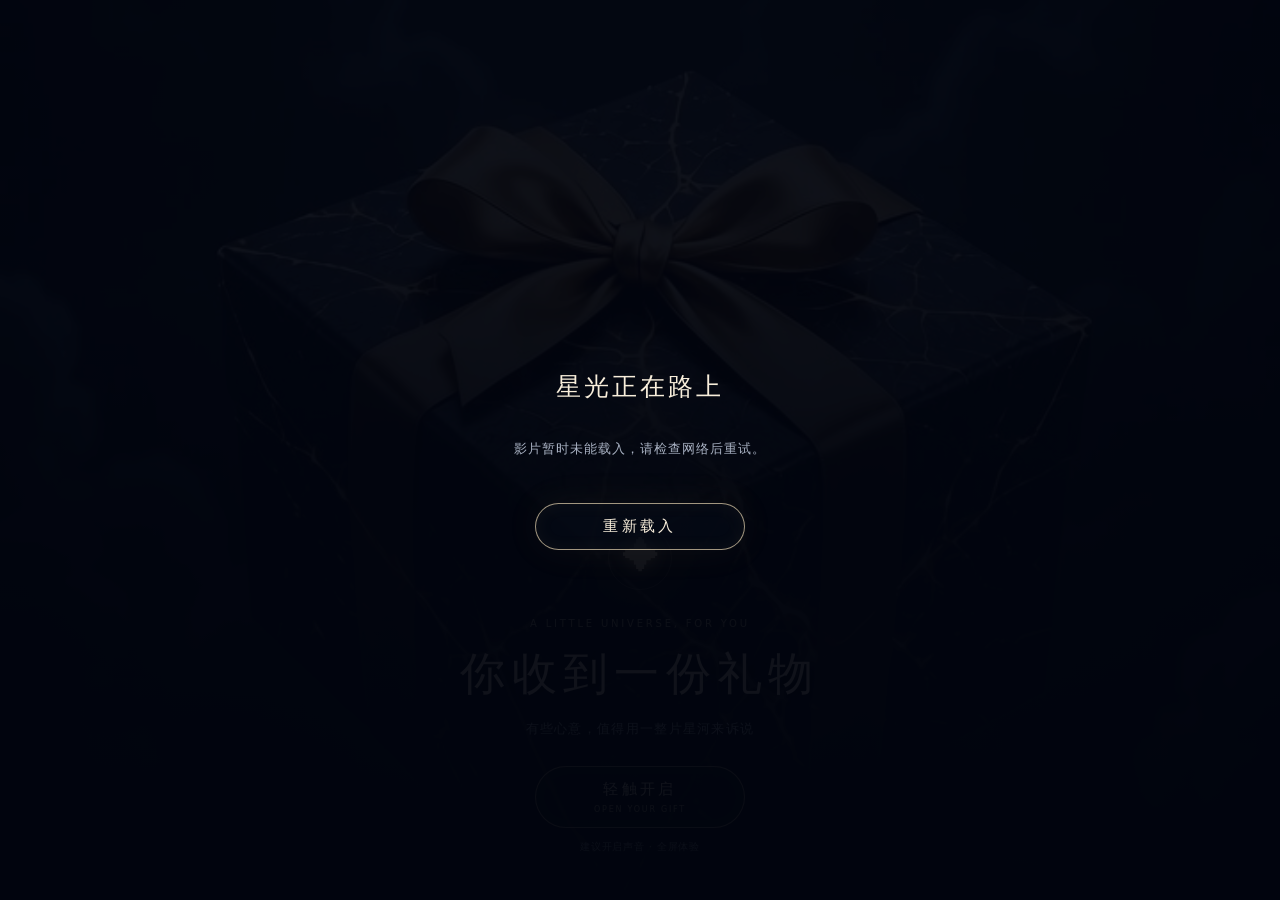
==== cinema/index.html @ 72a4c3af "Add one-minute full-screen cinematic gift" ====
<!doctype html>
<html lang="zh-CN">
<head>
  <meta charset="utf-8">
  <meta name="viewport" content="width=device-width,initial-scale=1,viewport-fit=cover,user-scalable=no">
  <meta name="theme-color" content="#02050e">
  <meta name="description" content="一份穿越星河而来的全屏电影礼物。">
  <title>予你星河 · 全屏电影礼物</title>
  <link rel="icon" href="data:image/svg+xml,%3Csvg xmlns='http://www.w3.org/2000/svg' viewBox='0 0 64 64'%3E%3Cpath fill='%23ead09a' d='M32 2l6 24 24 6-24 6-6 24-6-24-24-6 24-6z'/%3E%3C/svg%3E">
  <link rel="stylesheet" href="./style.css">
</head>
<body>
  <main id="experience" aria-label="全屏星河惊喜礼物">
    <video id="film" playsinline webkit-playsinline preload="auto" muted aria-label="星河电影特效"></video>
    <div class="shade" aria-hidden="true"></div>
    <div id="shake">
      <canvas id="particles" aria-hidden="true"></canvas>
      <div id="flash" aria-hidden="true"></div>
    </div>

    <section id="gate" class="screen gate">
      <div class="orb" aria-hidden="true"><i></i><b>✦</b></div>
      <p class="eyebrow">A LITTLE UNIVERSE, FOR YOU</p>
      <h1>你收到一份礼物</h1>
      <p class="sub">有些心意，值得用一整片星河来诉说</p>
      <button id="begin" class="primary"><span>轻触开启</span><small>OPEN YOUR GIFT</small></button>
      <p class="hint">建议开启声音 · 全屏体验</p>
    </section>

    <section id="opening" class="screen opening hidden" aria-live="polite">
      <div id="tap-prompt" class="tap-prompt hidden">
        <span>轻触礼盒，唤醒星河</span><small>TAP TO UNWRAP THE UNIVERSE</small><i></i>
      </div>
      <button id="gift-hit" class="gift-hit hidden" aria-label="轻触礼盒开启礼物"></button>
    </section>

    <section id="finale" class="screen finale hidden" aria-live="polite">
      <div class="finale-copy">
        <span class="star" aria-hidden="true">✦</span>
        <p class="eyebrow">A UNIVERSE OF GOOD WISHES</p>
        <p id="blessing" class="blessing">愿你被这个世界温柔以待</p>
        <div class="line" aria-hidden="true"></div>
        <p class="wish">愿此刻的星光，照亮往后的每一天</p>
      </div>
      <button id="replay" class="secondary">↻&nbsp; 再感受一次</button>
    </section>

    <section id="expired" class="screen expired hidden" aria-live="assertive">
      <span class="star" aria-hidden="true">✧</span>
      <h2>星光暂时离开了</h2>
      <p>这份礼物的此刻已经落幕</p>
      <button id="reopen" class="secondary">重新开启</button>
    </section>

    <section id="error" class="screen error hidden" role="alert">
      <h2>星光正在路上</h2><p id="error-detail">影片暂时未能载入，请检查网络后重试。</p>
      <button id="retry" class="primary"><span>重新载入</span></button>
    </section>

    <button id="sound" class="sound hidden" aria-label="关闭声音" aria-pressed="false">♪</button>
    <div id="loading" class="loading hidden" role="status"><i></i><span>正在点亮星光</span></div>
  </main>
  <script src="./app.js"></script>
</body>
</html>
---- cinema/style.css ----
:root{color-scheme:dark;--gold:#eddbb4;--ink:#02050e}*{box-sizing:border-box}html,body{margin:0;width:100%;height:100%;overflow:hidden;background:var(--ink);overscroll-behavior:none}body{font-family:"Noto Serif CJK SC","Songti SC","STSong",serif;color:#f8eedb;-webkit-tap-highlight-color:transparent}button{font:inherit;color:inherit;cursor:pointer}button:focus-visible{outline:2px solid #ffe6b5;outline-offset:5px}#experience{position:fixed;inset:0;width:100%;height:100vh;height:100dvh;overflow:hidden;isolation:isolate;background:#02050e;touch-action:manipulation}#film{position:absolute;inset:0;width:100%;height:100%;object-fit:cover;object-position:center;border:0;background:#02050e;opacity:0;transition:opacity 1.5s ease}#experience.playing #film{opacity:1}.shade{position:absolute;inset:0;pointer-events:none;background:linear-gradient(180deg,rgba(0,3,12,.13),transparent 30%,transparent 65%,rgba(0,3,12,.34));z-index:1}#shake{position:absolute;inset:0;z-index:3;pointer-events:none}#particles,#flash{position:absolute;inset:0;width:100%;height:100%;pointer-events:none}#flash{background:#fff8dc;opacity:0;mix-blend-mode:screen}.screen{position:absolute;inset:0;z-index:4;display:flex;align-items:center;flex-direction:column;text-align:center;padding:calc(28px + env(safe-area-inset-top)) 24px calc(28px + env(safe-area-inset-bottom));transition:opacity 1s ease,visibility 1s}.hidden{opacity:0!important;visibility:hidden!important;pointer-events:none!important}.gate{justify-content:flex-end;background:linear-gradient(180deg,rgba(1,4,12,.13) 0%,rgba(1,4,12,.04) 27%,rgba(1,4,12,.74) 58%,rgba(1,4,12,.97) 100%),url("./gate.jpg") center/cover no-repeat #02050e}.eyebrow{font-family:system-ui,sans-serif;font-size:10px;letter-spacing:.28em;font-weight:400;color:#c8bfa9;margin:24px 0 15px}.gate h1{font-size:clamp(29px,7.5vw,45px);font-weight:400;letter-spacing:.14em;margin:0 0 20px;text-shadow:0 2px 30px #000}.sub{font-size:13px;line-height:2;letter-spacing:.1em;color:#b9c2d1;margin:0}.orb{position:relative;width:130px;height:130px;display:grid;place-items:center;margin-bottom:8px}.orb b{font-size:35px;color:#fff0c9;text-shadow:0 0 18px #ffd991,0 0 65px #e9a84a;animation:breathe 3s ease-in-out infinite}.orb i{position:absolute;inset:16px;border:1px solid rgba(237,219,180,.28);border-radius:50%;animation:orbit 16s linear infinite}.orb i:nth-child(2){inset:1px;transform:rotate(63deg) scaleY(.36);border-color:rgba(237,219,180,.2);animation-direction:reverse;animation-duration:12s}.primary{position:relative;border:1px solid rgba(237,219,180,.68);border-radius:99px;background:rgba(7,13,27,.48);padding:13px 40px;min-width:210px;margin-top:34px;box-shadow:0 0 40px rgba(211,171,91,.06),inset 0 0 18px rgba(211,171,91,.05);transition:background .25s,transform .25s}.primary:hover{background:rgba(211,171,91,.12);transform:translateY(-1px)}.primary span{display:block;font-size:15px;letter-spacing:.22em}.primary small{display:block;font-family:system-ui,sans-serif;font-size:8px;letter-spacing:.22em;margin-top:6px;color:#c6baa1}.hint{font-family:system-ui,sans-serif;font-size:10px;letter-spacing:.08em;color:#939cac;margin-top:19px}.opening{pointer-events:none}.gift-hit{pointer-events:auto;position:absolute;left:20%;right:20%;top:28%;height:47%;border:0;background:transparent;border-radius:50%;touch-action:manipulation}.tap-prompt{position:absolute;bottom:calc(11% + env(safe-area-inset-bottom));left:15px;right:15px;animation:breathe 2.6s ease-in-out infinite;text-shadow:0 1px 10px #000}.tap-prompt span{display:block;font-size:15px;letter-spacing:.18em}.tap-prompt small{display:block;font:8px system-ui,sans-serif;letter-spacing:.18em;color:#c5bda9;margin-top:9px}.tap-prompt i{display:block;width:1px;height:33px;margin:17px auto 0;background:linear-gradient(#dcc38d,transparent)}.finale{justify-content:flex-end;pointer-events:none;background:linear-gradient(0deg,rgba(1,5,15,.44),transparent 60%)}.finale-copy{margin-bottom:5vh;animation:rise 2.4s ease both}.finale .star{font-size:22px;text-shadow:0 0 25px #e4c080}.finale .eyebrow{margin-top:12px}.blessing{font-size:clamp(21px,5.6vw,34px);line-height:1.8;letter-spacing:.14em;margin:4px auto;max-width:850px;white-space:pre-line;text-shadow:0 2px 25px #000,0 0 50px #000}.line{width:42px;height:1px;background:linear-gradient(90deg,transparent,#cbb98f,transparent);margin:22px auto}.wish{font-size:11px;letter-spacing:.12em;color:#c1c7d3;line-height:1.9;margin:0}.secondary{pointer-events:auto;border:1px solid rgba(220,204,167,.35);background:rgba(3,8,19,.4);border-radius:99px;padding:10px 20px;font-size:11px;letter-spacing:.1em;opacity:.85}.finale .secondary{position:absolute;bottom:calc(20px + env(safe-area-inset-bottom));font-family:system-ui,sans-serif}.expired,.error{justify-content:center;background:rgba(2,5,14,.94);z-index:8}.expired h2,.error h2{font-size:25px;font-weight:400;letter-spacing:.12em}.expired p,.error p{font-size:13px;color:#a9b2c3;letter-spacing:.08em;line-height:1.8}.expired .secondary,.error .primary{margin-top:30px}.sound{position:absolute;z-index:7;right:calc(16px + env(safe-area-inset-right));top:calc(16px + env(safe-area-inset-top));width:37px;height:37px;border-radius:50%;border:1px solid rgba(230,215,181,.22);background:rgba(3,8,18,.26);font:16px system-ui,sans-serif;color:#d9cba9}.sound[aria-pressed=true]{opacity:.5}.loading{position:absolute;z-index:9;left:50%;top:50%;transform:translate(-50%,-50%);display:flex;align-items:center;gap:12px;padding:12px 18px;border-radius:99px;background:rgba(1,4,12,.8);font:11px system-ui,sans-serif;color:#c7c9ce;white-space:nowrap}.loading i{width:13px;height:13px;border:1px solid #80755f;border-top-color:#f2dbac;border-radius:50%;animation:orbit 1s linear infinite}@keyframes orbit{to{transform:rotate(360deg)}}@keyframes breathe{50%{opacity:.55;transform:scale(.96)}}@keyframes rise{from{opacity:0;transform:translateY(20px)}to{opacity:1;transform:translateY(0)}}@media (orientation:landscape){.gate .orb{width:96px;height:96px;margin:0}.gate .eyebrow{margin-top:13px}.gate h1{margin-bottom:10px}.gate .primary{margin-top:23px}.gate .hint{margin-top:12px}.finale-copy{margin-bottom:4vh}.finale .star{font-size:16px}.finale .eyebrow{margin:7px 0}.blessing{font-size:26px}.line{margin:13px auto}.finale .secondary{bottom:16px;right:22px}.tap-prompt{bottom:7%}}@media (max-height:560px){.gate .orb{display:none}.gate .eyebrow{margin-top:0}.gate h1{font-size:28px}.gate .sub{font-size:12px}.finale-copy{margin-bottom:1vh}.wish{display:none}}@media (prefers-reduced-motion:reduce){.orb i,.orb b,.tap-prompt{animation:none}}

.gate .eyebrow{margin-top:12px}.gate h1{margin-bottom:12px}.gate .primary{margin-top:24px}.gate .hint{margin-bottom:2vh}
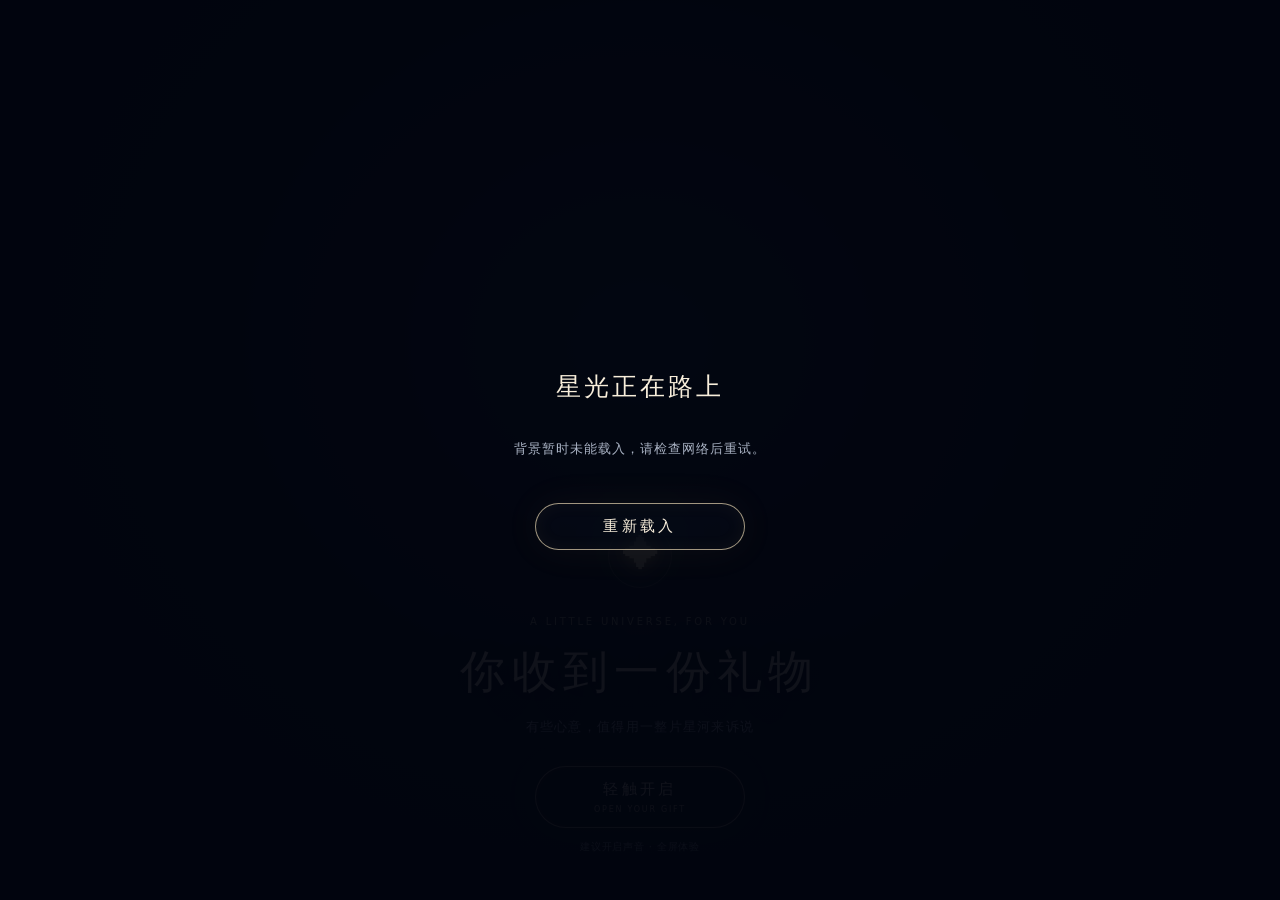
==== commit 14db6541: "Add true fullscreen and live interactive gift" ====
--- a/cinema/index.html
+++ b/cinema/index.html
@@ -3,16 +3,23 @@
 <head>
   <meta charset="utf-8">
   <meta name="viewport" content="width=device-width,initial-scale=1,viewport-fit=cover,user-scalable=no">
-  <meta name="theme-color" content="#02050e">
+  <meta name="theme-color" content="#000000">
+  <meta name="apple-mobile-web-app-capable" content="yes">
+  <meta name="mobile-web-app-capable" content="yes">
+  <meta name="apple-mobile-web-app-status-bar-style" content="black-translucent">
+  <meta name="apple-mobile-web-app-title" content="予你星河">
   <meta name="description" content="一份穿越星河而来的全屏电影礼物。">
   <title>予你星河 · 全屏电影礼物</title>
   <link rel="icon" href="data:image/svg+xml,%3Csvg xmlns='http://www.w3.org/2000/svg' viewBox='0 0 64 64'%3E%3Cpath fill='%23ead09a' d='M32 2l6 24 24 6-24 6-6 24-6-24-24-6 24-6z'/%3E%3C/svg%3E">
+  <link rel="manifest" href="./manifest.webmanifest">
+  <link rel="apple-touch-icon" href="./icons/icon-192.png">
   <link rel="stylesheet" href="./style.css">
 </head>
 <body>
   <main id="experience" aria-label="全屏星河惊喜礼物">
     <video id="film" playsinline webkit-playsinline preload="auto" muted aria-label="星河电影特效"></video>
     <div class="shade" aria-hidden="true"></div>
+    <canvas id="gift-canvas" aria-label="可点击打开的实时三维礼盒"></canvas>
     <div id="shake">
       <canvas id="particles" aria-hidden="true"></canvas>
       <div id="flash" aria-hidden="true"></div>
@@ -29,7 +36,7 @@
 
     <section id="opening" class="screen opening hidden" aria-live="polite">
       <div id="tap-prompt" class="tap-prompt hidden">
-        <span>轻触礼盒，唤醒星河</span><small>TAP TO UNWRAP THE UNIVERSE</small><i></i>
+        <span id="tap-label">连续轻触礼盒 · 唤醒星河</span><small id="tap-count">TAP TO CRACK · 0 / 3</small><i></i>
       </div>
       <button id="gift-hit" class="gift-hit hidden" aria-label="轻触礼盒开启礼物"></button>
     </section>
@@ -58,8 +65,9 @@
     </section>
 
     <button id="sound" class="sound hidden" aria-label="关闭声音" aria-pressed="false">♪</button>
+    <div id="ios-hint" class="ios-hint hidden" role="status">用 Safari 分享菜单「添加到主屏幕」，即可真正全屏打开</div>
     <div id="loading" class="loading hidden" role="status"><i></i><span>正在点亮星光</span></div>
   </main>
-  <script src="./app.js"></script>
+  <script type="module" src="./app.js"></script>
 </body>
 </html>
--- a/cinema/style.css
+++ b/cinema/style.css
@@ -1,3 +1,7 @@
 :root{color-scheme:dark;--gold:#eddbb4;--ink:#02050e}*{box-sizing:border-box}html,body{margin:0;width:100%;height:100%;overflow:hidden;background:var(--ink);overscroll-behavior:none}body{font-family:"Noto Serif CJK SC","Songti SC","STSong",serif;color:#f8eedb;-webkit-tap-highlight-color:transparent}button{font:inherit;color:inherit;cursor:pointer}button:focus-visible{outline:2px solid #ffe6b5;outline-offset:5px}#experience{position:fixed;inset:0;width:100%;height:100vh;height:100dvh;overflow:hidden;isolation:isolate;background:#02050e;touch-action:manipulation}#film{position:absolute;inset:0;width:100%;height:100%;object-fit:cover;object-position:center;border:0;background:#02050e;opacity:0;transition:opacity 1.5s ease}#experience.playing #film{opacity:1}.shade{position:absolute;inset:0;pointer-events:none;background:linear-gradient(180deg,rgba(0,3,12,.13),transparent 30%,transparent 65%,rgba(0,3,12,.34));z-index:1}#shake{position:absolute;inset:0;z-index:3;pointer-events:none}#particles,#flash{position:absolute;inset:0;width:100%;height:100%;pointer-events:none}#flash{background:#fff8dc;opacity:0;mix-blend-mode:screen}.screen{position:absolute;inset:0;z-index:4;display:flex;align-items:center;flex-direction:column;text-align:center;padding:calc(28px + env(safe-area-inset-top)) 24px calc(28px + env(safe-area-inset-bottom));transition:opacity 1s ease,visibility 1s}.hidden{opacity:0!important;visibility:hidden!important;pointer-events:none!important}.gate{justify-content:flex-end;background:linear-gradient(180deg,rgba(1,4,12,.13) 0%,rgba(1,4,12,.04) 27%,rgba(1,4,12,.74) 58%,rgba(1,4,12,.97) 100%),url("./gate.jpg") center/cover no-repeat #02050e}.eyebrow{font-family:system-ui,sans-serif;font-size:10px;letter-spacing:.28em;font-weight:400;color:#c8bfa9;margin:24px 0 15px}.gate h1{font-size:clamp(29px,7.5vw,45px);font-weight:400;letter-spacing:.14em;margin:0 0 20px;text-shadow:0 2px 30px #000}.sub{font-size:13px;line-height:2;letter-spacing:.1em;color:#b9c2d1;margin:0}.orb{position:relative;width:130px;height:130px;display:grid;place-items:center;margin-bottom:8px}.orb b{font-size:35px;color:#fff0c9;text-shadow:0 0 18px #ffd991,0 0 65px #e9a84a;animation:breathe 3s ease-in-out infinite}.orb i{position:absolute;inset:16px;border:1px solid rgba(237,219,180,.28);border-radius:50%;animation:orbit 16s linear infinite}.orb i:nth-child(2){inset:1px;transform:rotate(63deg) scaleY(.36);border-color:rgba(237,219,180,.2);animation-direction:reverse;animation-duration:12s}.primary{position:relative;border:1px solid rgba(237,219,180,.68);border-radius:99px;background:rgba(7,13,27,.48);padding:13px 40px;min-width:210px;margin-top:34px;box-shadow:0 0 40px rgba(211,171,91,.06),inset 0 0 18px rgba(211,171,91,.05);transition:background .25s,transform .25s}.primary:hover{background:rgba(211,171,91,.12);transform:translateY(-1px)}.primary span{display:block;font-size:15px;letter-spacing:.22em}.primary small{display:block;font-family:system-ui,sans-serif;font-size:8px;letter-spacing:.22em;margin-top:6px;color:#c6baa1}.hint{font-family:system-ui,sans-serif;font-size:10px;letter-spacing:.08em;color:#939cac;margin-top:19px}.opening{pointer-events:none}.gift-hit{pointer-events:auto;position:absolute;left:20%;right:20%;top:28%;height:47%;border:0;background:transparent;border-radius:50%;touch-action:manipulation}.tap-prompt{position:absolute;bottom:calc(11% + env(safe-area-inset-bottom));left:15px;right:15px;animation:breathe 2.6s ease-in-out infinite;text-shadow:0 1px 10px #000}.tap-prompt span{display:block;font-size:15px;letter-spacing:.18em}.tap-prompt small{display:block;font:8px system-ui,sans-serif;letter-spacing:.18em;color:#c5bda9;margin-top:9px}.tap-prompt i{display:block;width:1px;height:33px;margin:17px auto 0;background:linear-gradient(#dcc38d,transparent)}.finale{justify-content:flex-end;pointer-events:none;background:linear-gradient(0deg,rgba(1,5,15,.44),transparent 60%)}.finale-copy{margin-bottom:5vh;animation:rise 2.4s ease both}.finale .star{font-size:22px;text-shadow:0 0 25px #e4c080}.finale .eyebrow{margin-top:12px}.blessing{font-size:clamp(21px,5.6vw,34px);line-height:1.8;letter-spacing:.14em;margin:4px auto;max-width:850px;white-space:pre-line;text-shadow:0 2px 25px #000,0 0 50px #000}.line{width:42px;height:1px;background:linear-gradient(90deg,transparent,#cbb98f,transparent);margin:22px auto}.wish{font-size:11px;letter-spacing:.12em;color:#c1c7d3;line-height:1.9;margin:0}.secondary{pointer-events:auto;border:1px solid rgba(220,204,167,.35);background:rgba(3,8,19,.4);border-radius:99px;padding:10px 20px;font-size:11px;letter-spacing:.1em;opacity:.85}.finale .secondary{position:absolute;bottom:calc(20px + env(safe-area-inset-bottom));font-family:system-ui,sans-serif}.expired,.error{justify-content:center;background:rgba(2,5,14,.94);z-index:8}.expired h2,.error h2{font-size:25px;font-weight:400;letter-spacing:.12em}.expired p,.error p{font-size:13px;color:#a9b2c3;letter-spacing:.08em;line-height:1.8}.expired .secondary,.error .primary{margin-top:30px}.sound{position:absolute;z-index:7;right:calc(16px + env(safe-area-inset-right));top:calc(16px + env(safe-area-inset-top));width:37px;height:37px;border-radius:50%;border:1px solid rgba(230,215,181,.22);background:rgba(3,8,18,.26);font:16px system-ui,sans-serif;color:#d9cba9}.sound[aria-pressed=true]{opacity:.5}.loading{position:absolute;z-index:9;left:50%;top:50%;transform:translate(-50%,-50%);display:flex;align-items:center;gap:12px;padding:12px 18px;border-radius:99px;background:rgba(1,4,12,.8);font:11px system-ui,sans-serif;color:#c7c9ce;white-space:nowrap}.loading i{width:13px;height:13px;border:1px solid #80755f;border-top-color:#f2dbac;border-radius:50%;animation:orbit 1s linear infinite}@keyframes orbit{to{transform:rotate(360deg)}}@keyframes breathe{50%{opacity:.55;transform:scale(.96)}}@keyframes rise{from{opacity:0;transform:translateY(20px)}to{opacity:1;transform:translateY(0)}}@media (orientation:landscape){.gate .orb{width:96px;height:96px;margin:0}.gate .eyebrow{margin-top:13px}.gate h1{margin-bottom:10px}.gate .primary{margin-top:23px}.gate .hint{margin-top:12px}.finale-copy{margin-bottom:4vh}.finale .star{font-size:16px}.finale .eyebrow{margin:7px 0}.blessing{font-size:26px}.line{margin:13px auto}.finale .secondary{bottom:16px;right:22px}.tap-prompt{bottom:7%}}@media (max-height:560px){.gate .orb{display:none}.gate .eyebrow{margin-top:0}.gate h1{font-size:28px}.gate .sub{font-size:12px}.finale-copy{margin-bottom:1vh}.wish{display:none}}@media (prefers-reduced-motion:reduce){.orb i,.orb b,.tap-prompt{animation:none}}
 
 .gate .eyebrow{margin-top:12px}.gate h1{margin-bottom:12px}.gate .primary{margin-top:24px}.gate .hint{margin-bottom:2vh}
+#gift-canvas{position:absolute;inset:0;width:100%;height:100%;z-index:2;pointer-events:none;opacity:0;transition:opacity .45s ease}#experience.gift-live #gift-canvas{opacity:1}#experience.gift-opened #gift-canvas{opacity:0}.tap-prompt{bottom:calc(8% + env(safe-area-inset-bottom))}.tap-prompt small{font-size:9px}.ios-hint{position:absolute;z-index:12;left:18px;right:18px;bottom:calc(16px + env(safe-area-inset-bottom));padding:12px 16px;border:1px solid rgba(237,219,180,.24);border-radius:12px;background:rgba(1,4,12,.92);font:12px/1.8 system-ui,sans-serif;color:#e1d5bd;text-align:center;pointer-events:none;transition:opacity .6s,visibility .6s}.gate .primary{margin-top:26px}.gate{background:radial-gradient(ellipse at 50% 38%,#152443 0%,#060b18 45%,#01030a 100%)}#experience.gift-live #film{opacity:0;transition:none}#experience.playing.burst-live #film{opacity:1;transition:opacity .08s}.blessing-particle-mode .blessing{opacity:0}.blessing-particle-mode .finale-copy{animation:none}.blessing-particle-mode .finale-copy .star{opacity:.55}.blessing-particle-mode .finale-copy .eyebrow{opacity:.65}@media(max-height:560px){.tap-prompt{bottom:4%}}
+
+/* Text is rendered as particles; keep the supporting caption clear of the glyphs. */
+.blessing-particle-mode .finale-copy .eyebrow{opacity:0}.blessing-particle-mode .finale-copy{height:150px;margin-bottom:5vh;justify-content:flex-end}.blessing-particle-mode .finale-copy .star{opacity:0}.blessing-particle-mode .line{margin-top:55px}
